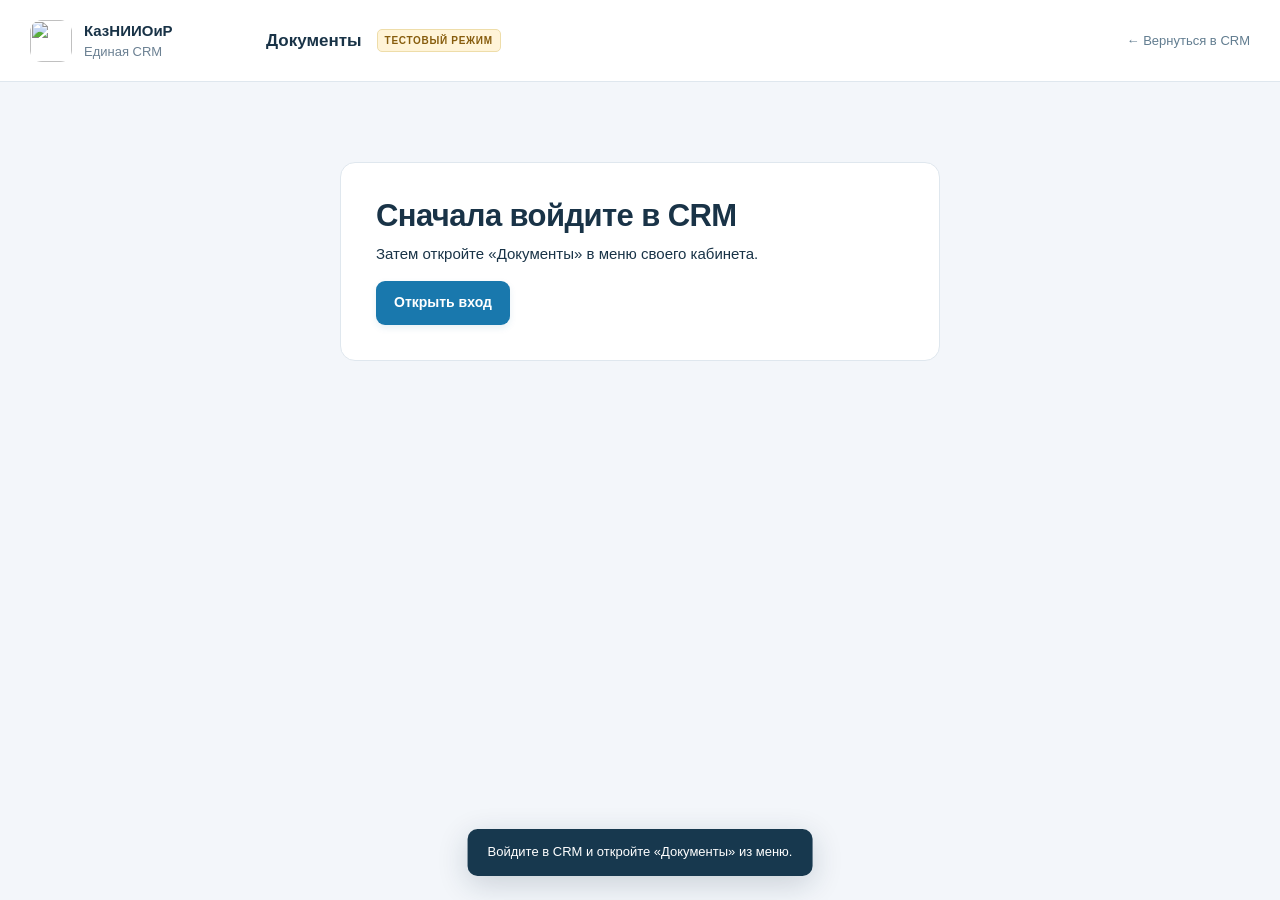
==== documents.html @ c687fd2c "Add files via upload" ====
<!doctype html>
<html lang="ru"><head><meta charset="utf-8"><meta name="viewport" content="width=device-width,initial-scale=1"><title>Документы · КазНИИОиР CRM</title><link rel="icon" href="assets/kazior-favicon.png"><link rel="stylesheet" href="documents.css"></head>
<body>
<header class="topbar"><a href="/" class="brand"><img src="assets/kazior-app-icon-192.png" alt=""><span>КазНИИОиР <small>Единая CRM</small></span></a><div class="top-title">Документы <span class="test-tag">ТЕСТОВЫЙ РЕЖИМ</span></div><a class="back" href="/">← Вернуться в CRM</a></header>
<div id="authRequired" class="auth-required" hidden><h1>Сначала войдите в CRM</h1><p>Затем откройте «Документы» в меню своего кабинета.</p><a class="button primary" href="/">Открыть вход</a></div>
<div class="workspace" id="workspace" hidden>
<aside class="sidebar"><button class="button primary new-doc" id="newDocBtn">＋ Создать документ</button><nav aria-label="Папки документов"><button class="folder active" data-filter="all">▤ Все документы <b id="docCount">0</b></button><button class="folder" data-filter="inbox">↓ На согласовании <b id="reviewCount">0</b></button><button class="folder" data-filter="mine">↗ Мои документы</button><button class="folder" data-filter="signed">✓ Подписанные</button><button class="folder" data-filter="draft">▧ Черновики</button></nav><div class="demo-note"><span>ПОПРОБУЙТЕ САМИ</span><h3>От записки до подписи</h3><p>Три готовых примера помогут пройти все шаги за пару минут.</p><button class="button soft" id="examplesBtn">Открыть 3 примера</button></div><div class="account"><i id="userInitial"></i><div id="docUser"></div></div></aside>
<main><div class="page-heading"><div><p class="eyebrow">СЛУЖЕБНЫЕ ЗАПИСКИ И ЗАЯВКИ</p><h1 id="viewTitle">Документы</h1><p id="viewSubtitle">Создайте документ, согласуйте и проверьте подписание.</p></div><div id="connection" role="status">Подключаемся…</div></div><div class="test-banner"><b>Это отдельная тестовая страница.</b> Кнопка «Тестовая подпись» показывает процесс и не создаёт ЭЦП. Для подписи своим ключом используется NCALayer и серверная проверка.</div>
<div id="listScreen"><div class="list-tools"><label><span class="sr-only">Поиск документов</span><input id="docSearch" type="search" placeholder="Поиск по названию или номеру…"></label><span id="listSummary"></span></div><div class="document-list" id="documentList"></div></div>
<div id="detailScreen" hidden><button class="text-button" id="backToList">← К списку документов</button><div class="document-heading"><div><div id="detailType" class="eyebrow"></div><h2 id="detailTitle"></h2><p id="detailMeta"></p></div><div class="action-row"><button class="button soft" id="exportDocBtn">↓ Скачать</button><button class="button soft" id="printDocBtn">Печать</button></div></div><ol class="steps" id="documentSteps"></ol><div class="document-workspace"><article class="preview-shell"><div class="preview-toolbar"><span>Предпросмотр документа</span><span id="detailStatus"></span></div><div id="documentPreview" class="paper"></div><div id="documentAttachments" class="attachments"></div></article><aside class="workflow-panel"><h3>Действия с документом</h3><div id="documentActions"></div><div id="documentParticipants"></div><div id="documentSignatures"></div></aside></div><section class="history"><h3>История документа</h3><div id="documentHistory"></div><form id="commentForm"><label for="docComment">Комментарий</label><textarea id="docComment" rows="2" placeholder="Напишите уточнение…" required></textarea><button class="button soft">Добавить комментарий</button></form></section></div>
</main></div>
<dialog id="documentModal"><form id="documentForm"><div class="modal-heading"><div><p class="eyebrow">ТЕСТОВЫЙ ДОКУМЕНТ</p><h2 id="formTitle">Создать документ</h2></div><button type="button" class="icon-button" id="closeDocModal" aria-label="Закрыть">×</button></div><label>Тип<select name="type"><option>Служебная записка</option><option>Заявка</option><option>Согласование</option></select></label><label>Название<input name="title" required maxlength="180" placeholder="Например: заменить принтер в кабинете 315"></label><label>Текст<textarea name="content" rows="7" required placeholder="Кому, что требуется и по какой причине…"></textarea></label><div id="participantsForm"><label>Найти участника<input id="participantSearch" type="search" placeholder="ФИО или отделение"></label><div class="two"><label>Кто согласует<select name="reviewer"></select></label><label>Кто подписывает<select name="signer"></select></label></div><p class="hint">Для самостоятельного теста оставьте себя в обоих полях.</p><label>Номер связанной заявки, если есть<input name="ticketId" placeholder="KZ-000001"></label><label>Вложения<input name="files" type="file" multiple><small>До 10 МБ на файл. Можно просмотреть после загрузки.</small></label></div><p id="documentFormError" class="error" role="alert"></p><div class="modal-actions"><button class="button soft" type="button" id="cancelDocForm">Отмена</button><button class="button primary" type="submit" id="saveDocBtn">Сохранить черновик</button></div></form></dialog>
<div id="toast" role="status" hidden></div><script src="ncalayer.js"></script><script src="documents.js"></script></body></html>
---- documents.css ----
:root{font-family:Arial,'Segoe UI',sans-serif;color:#193347;background:#f3f6fa;font-synthesis:none;--accent:#176fa1;--line:#dfe7ee;--muted:#6c8193}*{box-sizing:border-box}body{margin:0;font-size:15px}button,input,select,textarea{font:inherit}button,a{-webkit-tap-highlight-color:transparent}button{cursor:pointer}button:disabled{opacity:.6;cursor:wait}a{color:var(--accent);text-decoration:none}[hidden]{display:none!important}h1,h2,h3,p{margin-top:0}h1{font-size:31px;letter-spacing:-.6px;margin-bottom:8px}h2{font-size:26px;line-height:1.25;margin-bottom:10px}h3{font-size:16px}p{line-height:1.6}input,select,textarea{width:100%;border:1px solid #cddbe6;border-radius:9px;padding:12px 13px;color:#193347;background:white;outline:none}input:focus,textarea:focus,select:focus{border-color:#2384b7;box-shadow:0 0 0 3px #248ac31c}label{display:grid;gap:7px;color:#41596b;font-size:14px;font-weight:600;margin:14px 0}small,.hint{font-weight:400;color:var(--muted);font-size:13px}.button{border:1px solid transparent;border-radius:9px;display:inline-flex;justify-content:center;align-items:center;padding:12px 17px;gap:8px;font-size:14px;font-weight:600;line-height:1.25}.primary{background:#1978ad;color:white;box-shadow:0 3px 7px #176fa11a}.primary:hover{background:#126493}.soft{background:#f0f6fb;border-color:#cfe1ee;color:#235b7c}.danger{background:#fff3ec;color:#a14326;border-color:#efcfbf}.topbar{height:82px;padding:0 30px;display:flex;align-items:center;gap:26px;background:#fff;border-bottom:1px solid var(--line);position:sticky;top:0;z-index:5}.brand{display:flex;gap:12px;align-items:center;color:#193347;width:210px;flex-shrink:0;font-weight:700}.brand img{width:42px;height:42px;border-radius:12px}.brand small{display:block;margin-top:5px}.top-title{display:flex;gap:15px;align-items:center;font-size:17px;font-weight:700}.test-tag{font-size:10px;letter-spacing:.07em;color:#875d0e;background:#fff4d8;border:1px solid #eedda9;border-radius:5px;padding:5px 7px;white-space:nowrap}.back{margin-left:auto;font-size:13px;color:#627d90}.workspace{display:grid;grid-template-columns:258px minmax(0,1fr);min-height:calc(100dvh - 82px)}.sidebar{background:#fff;border-right:1px solid var(--line);padding:26px 20px;display:flex;flex-direction:column;gap:28px}.new-doc{width:100%}.sidebar nav{display:grid;gap:5px}.folder{display:flex;align-items:center;gap:9px;border:0;border-radius:8px;text-align:left;padding:13px 10px;color:#657d8e;background:transparent;font-size:14px}.folder b{margin-left:auto;font-size:11px;border-radius:5px;background:#e7f1f8;padding:3px 6px;color:#276a93}.folder.active{background:#edf6fb;color:#176fa1;font-weight:700}.demo-note{margin-top:25px;padding:18px;border:1px solid #d8e7ef;border-radius:12px;background:#f5fafd}.demo-note span{font-size:9px;font-weight:bold;letter-spacing:.12em;color:#5283a0}.demo-note h3{font-size:17px;line-height:1.35;margin:12px 0 7px}.demo-note p{color:var(--muted);font-size:13px}.demo-note .button{font-size:12px;padding:10px;width:100%}.account{display:flex;align-items:center;gap:10px;margin-top:auto;font-size:12px;line-height:1.5;color:#47657b}.account i{font-style:normal;border-radius:50%;background:#e2f1f9;color:#237aa9;width:34px;height:34px;display:grid;place-items:center;font-weight:bold}.account div{max-width:170px}main{padding:34px 38px 65px;max-width:1660px;width:100%;margin:auto}.page-heading{display:flex;justify-content:space-between;gap:15px;align-items:center}.page-heading p{color:var(--muted);font-size:14px;margin-bottom:0}.eyebrow{font-size:10px!important;letter-spacing:.12em;font-weight:700;color:#48829f!important;margin-bottom:10px!important}.page-heading #connection{font-size:11px;color:#4b886f;background:#e9f6ef;border:1px solid #d1e8dc;padding:8px 10px;border-radius:20px;max-width:250px}.test-banner{padding:13px 17px;background:#fffaf0;border:1px solid #ede1c3;border-radius:10px;color:#816329;font-size:12px;line-height:1.7;margin:25px 0}.test-banner b{color:#735219}.list-tools{display:flex;align-items:center;justify-content:space-between;margin:22px 0 12px;gap:18px}.list-tools label{margin:0;width:min(450px,70%)}.list-tools input{font-weight:400}.list-tools span{font-size:12px;color:var(--muted)}.document-list{display:grid;gap:10px}.document-row{display:flex;align-items:center;gap:18px;border:1px solid var(--line);border-radius:12px;background:#fff;padding:22px;text-align:left;width:100%;color:inherit;box-shadow:0 2px 5px #162c4103}.document-row:hover{border-color:#8ec0da;box-shadow:0 3px 12px #234e7110}.doc-icon{height:46px;width:40px;background:#eaf4fb;border-radius:8px;display:grid;place-items:center;font-size:24px;color:#3486b4;flex-shrink:0}.doc-row-text{min-width:0}.doc-row-text h3{margin:0 0 8px;font-size:15px}.doc-row-text p{font-size:12px;margin:0;color:var(--muted)}.doc-row-end{margin-left:auto;display:flex;align-items:flex-end;flex-direction:column;gap:10px;flex-shrink:0}.doc-row-end small{font-size:11px}.status-pill{padding:6px 9px;border-radius:5px;font-size:11px;font-weight:600;display:inline-flex;white-space:nowrap}.status-draft{background:#eff3f6;color:#6d8392}.status-review{background:#fff4dc;color:#927029}.status-signing{background:#e9efff;color:#506bb1}.status-signed{background:#e6f6ed;color:#3d8662}.status-rejected{background:#fff0e9;color:#b26443}.empty{min-height:320px;background:#fff;border:1px dashed #cbdce7;border-radius:14px;text-align:center;padding:65px 30px}.empty .empty-icon{font-size:43px;color:#74a6c1}.empty h2{font-size:21px;margin-top:18px}.empty p{color:var(--muted);font-size:14px;max-width:480px;margin:auto}.text-button{background:none;border:0;color:var(--accent);font-size:13px;padding:0;margin:5px 0 24px}.document-heading{display:flex;justify-content:space-between;gap:20px;align-items:flex-start}.document-heading p{font-size:12px;color:var(--muted);margin:0}.action-row{display:flex;gap:8px;flex-shrink:0}.steps{list-style:none;display:flex;padding:0;margin:28px 0;gap:12px}.steps li{flex:1;display:flex;align-items:center;gap:9px;color:#96a6b4;font-size:12px;position:relative}.steps li:after{content:'';height:1px;background:#d8e3ec;flex:1;margin-left:8px}.steps li:last-child:after{display:none}.steps i{font-style:normal;border-radius:50%;width:26px;height:26px;background:#e2e9f0;display:grid;place-items:center;flex-shrink:0}.steps .complete{color:#49856f}.steps .complete i{background:#e0f2e9}.steps .current{color:#266da0;font-weight:bold}.steps .current i{background:#277cab;color:white}.document-workspace{display:grid;grid-template-columns:minmax(0,1fr) 290px;gap:23px;align-items:start}.preview-shell{border:1px solid var(--line);border-radius:12px;background:#eaf0f5;padding:0 25px 25px;min-width:0;overflow:hidden}.preview-toolbar{display:flex;justify-content:space-between;align-items:center;gap:15px;margin:0 -25px 25px;padding:14px 18px;background:#fff;font-size:12px;color:var(--muted);border-bottom:1px solid var(--line)}.paper{background:#fff;min-height:610px;padding:45px 38px;box-shadow:0 4px 18px #1f3f5710;position:relative}.paper .paper-org{font-size:11px;color:#73818c;text-align:right;line-height:1.6;border-bottom:1px solid #e8edf1;padding-bottom:22px}.paper h2{text-align:center;font-size:20px;margin:35px 0 12px}.paper .paper-number{text-align:center;font-size:12px;color:#7e8993;margin-bottom:32px}.paper .paper-text{white-space:pre-wrap;word-break:break-word;line-height:1.95;font-family:Georgia,'Times New Roman',serif;font-size:15px}.paper-footer{border-top:1px solid #e8edf1;margin-top:45px;padding-top:16px;font-size:11px;color:#8194a1;line-height:1.7}.watermark{color:#b8cbd7;letter-spacing:.22em;text-align:center;margin:32px 0 0;font-size:12px}.workflow-panel{background:white;border:1px solid var(--line);padding:21px;border-radius:12px}.workflow-panel h3{margin:0 0 18px}.workflow-panel h4{font-size:12px;text-transform:uppercase;letter-spacing:.05em;margin:26px 0 14px;color:#728897}.workflow-panel .button{width:100%;margin-bottom:9px;font-size:13px}.workflow-panel p{font-size:12px;color:var(--muted);margin:9px 0}.participant{display:flex;gap:9px;align-items:start;margin-bottom:13px;font-size:12px;line-height:1.55}.participant i{font-style:normal;width:26px;height:26px;display:grid;place-items:center;background:#e8f2f8;color:#367eaa;border-radius:50%;flex-shrink:0;font-size:11px}.participant small{font-size:10px;display:block}.signature{font-size:11px;line-height:1.6;padding:12px;border:1px solid #cee4d4;background:#f4fbf6;border-radius:8px;margin-top:10px;overflow-wrap:anywhere}.signature b{display:block;color:#4b8763;margin-bottom:5px}.signature.simulation{background:#fffaf0;border-color:#eadcba}.signature.simulation b{color:#9a7944}.attachments{font-size:12px}.attachments button{margin-top:14px}.history{background:#fff;padding:24px;border:1px solid var(--line);border-radius:12px;margin-top:24px}.history-item{display:flex;align-items:flex-start;gap:14px;font-size:12px;padding:12px 0;border-bottom:1px solid #edf1f5}.history-item:before{content:'✓';border-radius:50%;width:22px;height:22px;background:#edf5f9;color:#5995b4;display:grid;place-items:center;flex-shrink:0}.history-item p{margin:3px 0;color:#718a9d;font-size:11px}.history textarea{resize:vertical}.history form .button{margin-top:12px}dialog{width:min(720px,calc(100% - 30px));max-height:92dvh;border:1px solid #ccdfec;border-radius:16px;padding:28px;color:inherit;box-shadow:0 25px 90px #172a4740}dialog::backdrop{background:#10283890}.modal-heading{display:flex;justify-content:space-between;align-items:flex-start}.modal-heading h2{font-size:24px;margin-bottom:15px}.icon-button{border:0;background:#f0f5f8;border-radius:50%;width:31px;height:31px;color:#62829a;font-size:23px}.two{display:grid;grid-template-columns:1fr 1fr;gap:15px}.modal-actions{display:flex;justify-content:flex-end;gap:12px;margin-top:25px}.error{color:#b0462d;font-size:13px}#toast{position:fixed;bottom:24px;left:50%;transform:translateX(-50%);background:#17384e;color:white;padding:13px 20px;border-radius:10px;box-shadow:0 8px 30px #16304430;z-index:30;font-size:13px;max-width:min(90vw,650px);line-height:1.6}.auth-required{max-width:600px;margin:80px auto;padding:35px;background:#fff;border-radius:15px;border:1px solid var(--line)}.sr-only{position:absolute;width:1px;height:1px;overflow:hidden;clip:rect(0,0,0,0)}
@media(min-width:1600px){.document-workspace{grid-template-columns:minmax(0,1fr) 330px}.paper{padding:60px 65px;min-height:720px}}
@media(max-width:1100px){.workspace{grid-template-columns:215px minmax(0,1fr)}.sidebar{padding:24px 14px}main{padding:26px 24px}.document-workspace{grid-template-columns:1fr}.workflow-panel{display:block}.paper{min-height:520px}.brand{width:180px}.top-title{font-size:14px}.back{font-size:12px}.document-heading{flex-wrap:wrap}.workflow-panel #documentActions{display:flex;flex-wrap:wrap;gap:8px}.workflow-panel #documentActions .button{width:auto}.workflow-panel #documentActions p{width:100%}}
@media(max-width:740px){.topbar{height:68px;padding:0 16px;gap:12px}.brand{width:auto}.brand img{width:34px;height:34px}.brand span{display:none}.top-title{gap:8px;font-size:14px}.test-tag{font-size:8px;padding:5px}.back{font-size:11px;max-width:90px;text-align:right}.workspace{display:block}.sidebar{border-right:0;border-bottom:1px solid var(--line);padding:14px 16px;gap:12px}.sidebar nav{display:flex;overflow:auto}.folder{white-space:nowrap;font-size:12px;padding:10px}.sidebar .demo-note,.sidebar .account{display:none}.new-doc{width:auto;align-self:flex-start}.sidebar:after{content:'3 готовых примера доступны на странице списка';font-size:11px;color:#7890a1}main{padding:24px 16px}.page-heading{align-items:flex-start;flex-direction:column;gap:10px}h1{font-size:27px}.test-banner{font-size:11px;margin:18px 0}.document-row{padding:17px 13px;gap:12px;align-items:flex-start}.doc-icon{width:30px;height:37px;font-size:19px}.doc-row-text h3{font-size:14px}.doc-row-end{max-width:105px}.doc-row-end small{display:none}.status-pill{font-size:9px;white-space:normal;line-height:1.3}.doc-row-text p{font-size:10px}.list-tools{gap:12px}.list-tools label{width:75%}.list-tools input{font-size:12px}.listSummary{font-size:11px}.steps{gap:6px}.steps li{font-size:9px;gap:5px;flex-direction:column;align-items:center;text-align:center}.steps li:after{display:none}.paper{padding:28px 21px;min-height:500px}.paper .paper-text{font-size:14px}.preview-shell{padding:0 12px 12px}.preview-toolbar{margin:0 -12px 12px;font-size:10px;padding:12px}.document-heading h2{font-size:22px}.history{padding:18px}.two{grid-template-columns:1fr;gap:0}dialog{padding:22px}.list-tools .mobile-examples{font-size:11px}.modal-actions .button{padding:11px 13px}}
@media print{@page{size:A4;margin:16mm}body{background:white}.topbar,.sidebar,.page-heading,.test-banner,.text-button,.action-row,.steps,.workflow-panel,.history,.preview-toolbar,.attachments,#listScreen,#toast{display:none!important}.workspace,main,.document-workspace,.preview-shell{display:block!important;margin:0!important;padding:0!important;border:0!important;background:white!important}.document-heading{display:none}.paper{padding:0;box-shadow:none;min-height:0}.watermark{color:#788e9e}.paper-footer{display:block}#detailScreen{display:block!important}}
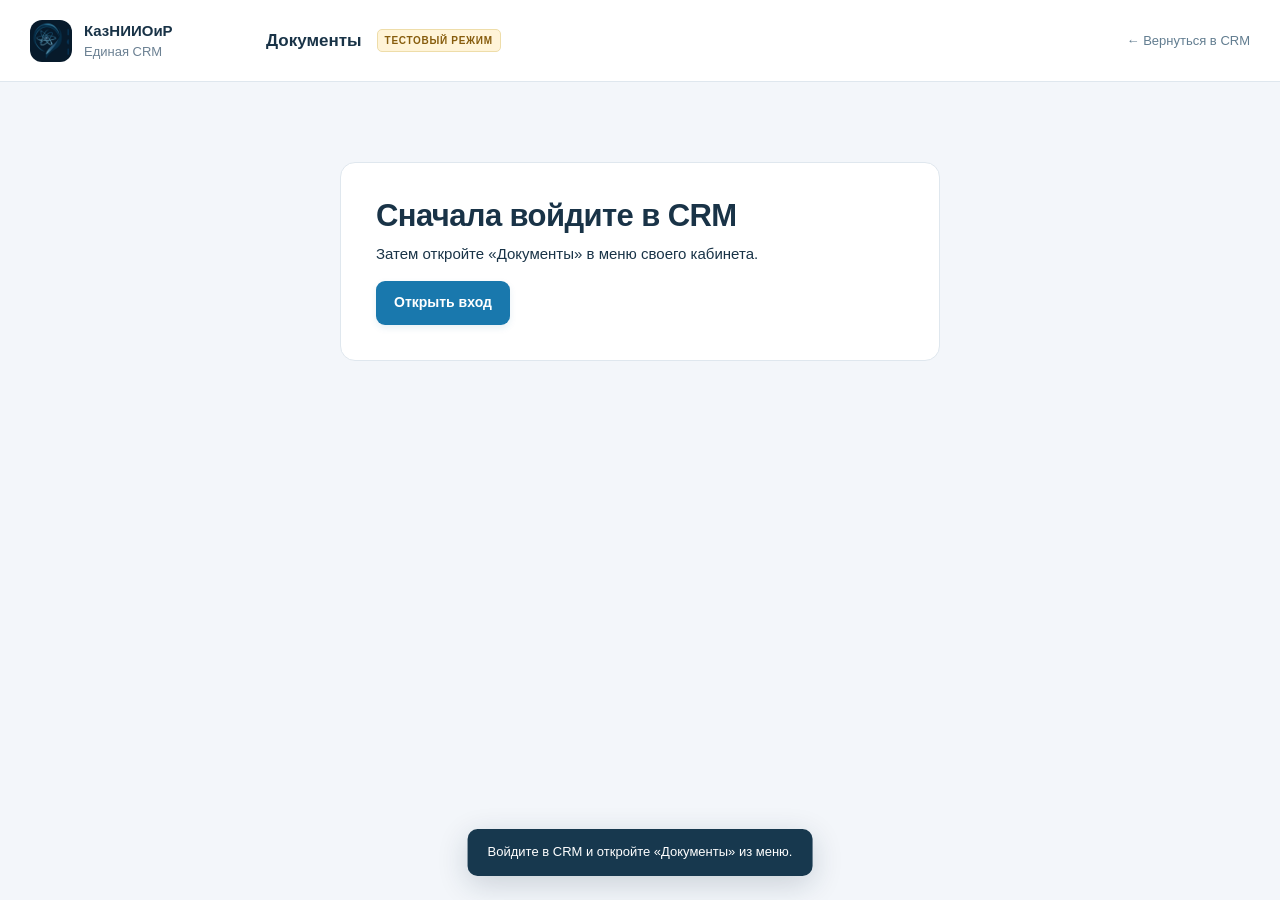
==== commit 7fa5281e: "Add files via upload" ====
--- a/documents.html
+++ b/documents.html
@@ -1,8 +1,8 @@
 <!doctype html>
 <html lang="ru"><head><meta charset="utf-8"><meta name="viewport" content="width=device-width,initial-scale=1"><title>Документы · КазНИИОиР CRM</title><link rel="icon" href="assets/kazior-favicon.png"><link rel="stylesheet" href="documents.css"></head>
 <body>
-<header class="topbar"><a href="/" class="brand"><img src="assets/kazior-app-icon-192.png" alt=""><span>КазНИИОиР <small>Единая CRM</small></span></a><div class="top-title">Документы <span class="test-tag">ТЕСТОВЫЙ РЕЖИМ</span></div><a class="back" href="/">← Вернуться в CRM</a></header>
-<div id="authRequired" class="auth-required" hidden><h1>Сначала войдите в CRM</h1><p>Затем откройте «Документы» в меню своего кабинета.</p><a class="button primary" href="/">Открыть вход</a></div>
+<header class="topbar"><a href="index.html" class="brand"><img src="assets/kazior-app-icon-192.png" alt=""><span>КазНИИОиР <small>Единая CRM</small></span></a><div class="top-title">Документы <span class="test-tag">ТЕСТОВЫЙ РЕЖИМ</span></div><a class="back" href="index.html">← Вернуться в CRM</a></header>
+<div id="authRequired" class="auth-required" hidden><h1>Сначала войдите в CRM</h1><p>Затем откройте «Документы» в меню своего кабинета.</p><a class="button primary" href="index.html">Открыть вход</a></div>
 <div class="workspace" id="workspace" hidden>
 <aside class="sidebar"><button class="button primary new-doc" id="newDocBtn">＋ Создать документ</button><nav aria-label="Папки документов"><button class="folder active" data-filter="all">▤ Все документы <b id="docCount">0</b></button><button class="folder" data-filter="inbox">↓ На согласовании <b id="reviewCount">0</b></button><button class="folder" data-filter="mine">↗ Мои документы</button><button class="folder" data-filter="signed">✓ Подписанные</button><button class="folder" data-filter="draft">▧ Черновики</button></nav><div class="demo-note"><span>ПОПРОБУЙТЕ САМИ</span><h3>От записки до подписи</h3><p>Три готовых примера помогут пройти все шаги за пару минут.</p><button class="button soft" id="examplesBtn">Открыть 3 примера</button></div><div class="account"><i id="userInitial"></i><div id="docUser"></div></div></aside>
 <main><div class="page-heading"><div><p class="eyebrow">СЛУЖЕБНЫЕ ЗАПИСКИ И ЗАЯВКИ</p><h1 id="viewTitle">Документы</h1><p id="viewSubtitle">Создайте документ, согласуйте и проверьте подписание.</p></div><div id="connection" role="status">Подключаемся…</div></div><div class="test-banner"><b>Это отдельная тестовая страница.</b> Кнопка «Тестовая подпись» показывает процесс и не создаёт ЭЦП. Для подписи своим ключом используется NCALayer и серверная проверка.</div>
